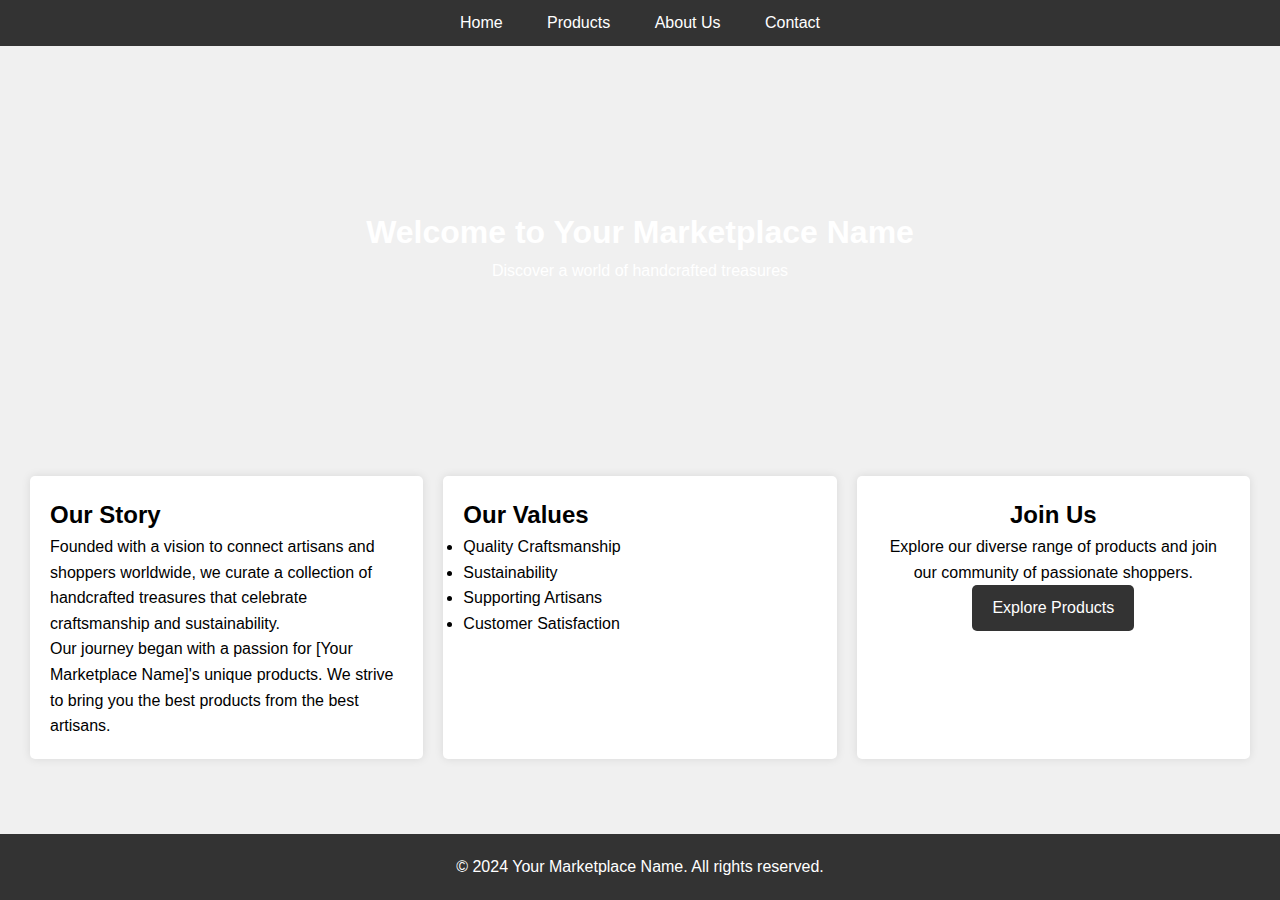
==== about.html @ b640625b "home page - additional tabs." ====
<!DOCTYPE html>
<html lang="en">
<head>
    <meta charset="UTF-8">
    <meta name="viewport" content="width=device-width, initial-scale=1.0">
    <title>About Us - Your Marketplace Name</title>
    <!-- <link rel="stylesheet" href="styles.css"> -->

    <style>
        /* Reset and basic styles */
        * {
            box-sizing: border-box;
            margin: 0;
            padding: 0;
        }

        body {
            font-family: Arial, sans-serif;
            line-height: 1.6;
            background-color: #f0f0f0;
        }

        header {
            background-color: #333;
            color: #fff;
            padding: 10px 0;
        }

        header nav ul {
            list-style-type: none;
            text-align: center;
        }

        header nav ul li {
            display: inline-block;
            margin: 0 10px;
        }

        header nav ul li a {
            color: #fff;
            text-decoration: none;
            padding: 5px 10px;
        }

        .hero {
            background-image: url('background-image.jpg');
            background-size: cover;
            height: 400px;
            display: flex;
            align-items: center;
            justify-content: center;
            text-align: center;
            color: #fff;
        }

        .hero-content {
            max-width: 800px;
            margin: auto;
        }

        .main-content {
            padding: 20px;
            display: flex;
            justify-content: space-around;
            flex-wrap: wrap;
        }

        .about,
        .values,
        .cta {
            flex: 1;
            margin: 10px;
            background-color: #fff;
            padding: 20px;
            border-radius: 5px;
            box-shadow: 0 0 10px rgba(0, 0, 0, 0.1);
        }

        .cta {
            text-align: center;
        }

        .button {
            display: inline-block;
            background-color: #333;
            color: #fff;
            padding: 10px 20px;
            text-decoration: none;
            border-radius: 5px;
            transition: background-color 0.3s ease;
        }

        .button:hover {
            background-color: #555;
        }

        footer {
            text-align: center;
            padding: 20px;
            background-color: #333;
            color: #fff;
            position: fixed;
            bottom: 0;
            width: 100%;
        }

    </style>

</head>
<body>
    <header>
        <nav>
            <ul>
                <li><a href="#">Home</a></li>
                <li><a href="#">Products</a></li>
                <li><a href="#">About Us</a></li>
                <li><a href="#">Contact</a></li>
            </ul>
        </nav>
    </header>
    
    <section class="hero">
        <div class="hero-content">
            <h1>Welcome to Your Marketplace Name</h1>
            <p>Discover a world of handcrafted treasures</p>
        </div>
    </section>
    
    <section class="main-content">
        <div class="about">
            <h2>Our Story</h2>
            <p>Founded with a vision to connect artisans and shoppers worldwide, we curate a collection of handcrafted treasures that celebrate craftsmanship and sustainability.</p>
            <p>Our journey began with a passion for [Your Marketplace Name]'s unique products. We strive to bring you the best products from the best artisans.</p>
        </div>
        
        <div class="values">
            <h2>Our Values</h2>
            <ul>
                <li>Quality Craftsmanship</li>
                <li>Sustainability</li>
                <li>Supporting Artisans</li>
                <li>Customer Satisfaction</li>
            </ul>
        </div>
        
        <div class="cta">
            <h2>Join Us</h2>
            <p>Explore our diverse range of products and join our community of passionate shoppers.</p>
            <a href="#" class="button">Explore Products</a>
        </div>
    </section>
    
    <footer>
        <p>&copy; 2024 Your Marketplace Name. All rights reserved.</p>
    </footer>
</body>
</html>
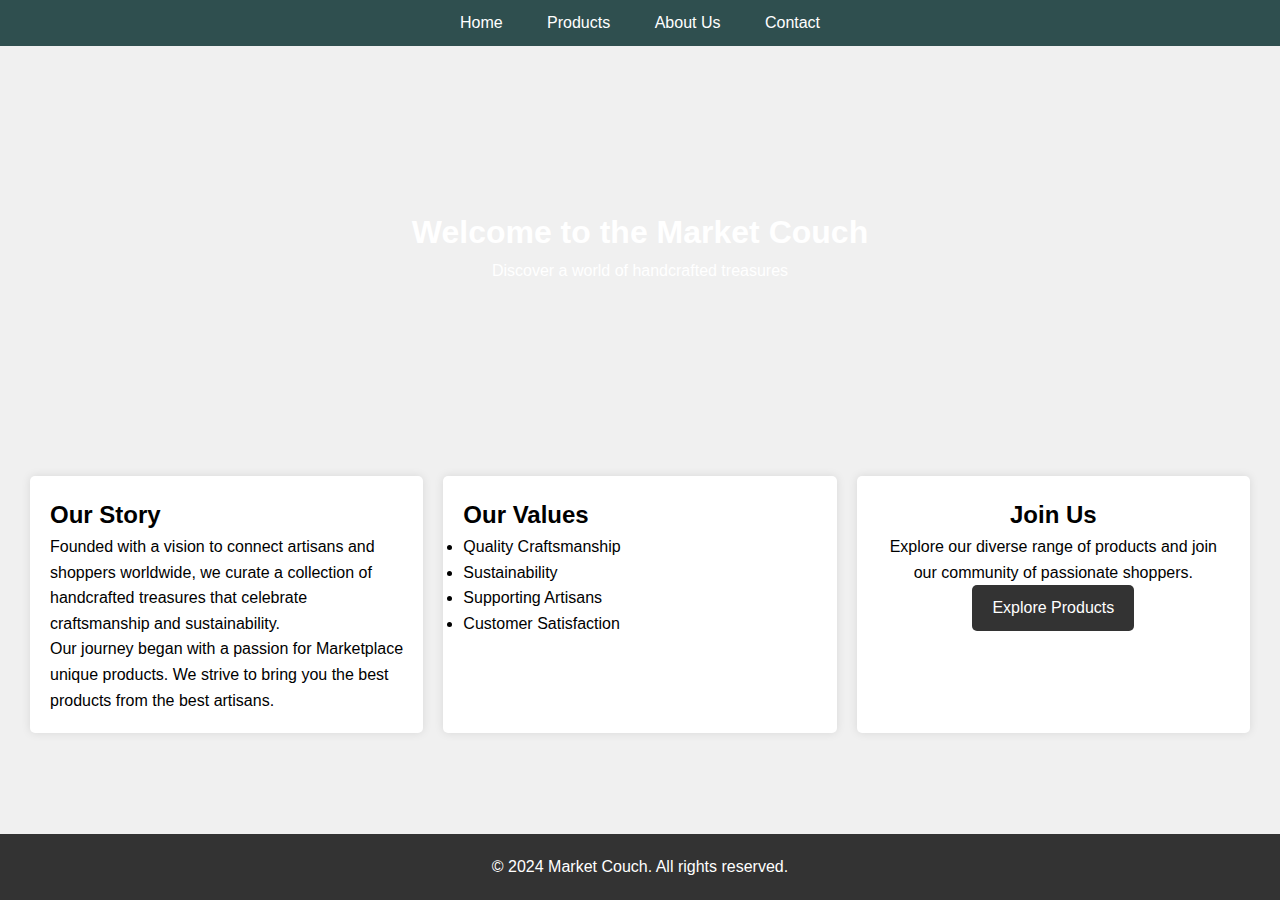
==== commit b2193e99: "about page modified" ====
--- a/about.html
+++ b/about.html
@@ -21,7 +21,7 @@
         }
 
         header {
-            background-color: #333;
+            background-color: darkslategrey;
             color: #fff;
             padding: 10px 0;
         }
@@ -121,7 +121,7 @@
     
     <section class="hero">
         <div class="hero-content">
-            <h1>Welcome to Your Marketplace Name</h1>
+            <h1>Welcome to the Market Couch</h1>
             <p>Discover a world of handcrafted treasures</p>
         </div>
     </section>
@@ -130,7 +130,7 @@
         <div class="about">
             <h2>Our Story</h2>
             <p>Founded with a vision to connect artisans and shoppers worldwide, we curate a collection of handcrafted treasures that celebrate craftsmanship and sustainability.</p>
-            <p>Our journey began with a passion for [Your Marketplace Name]'s unique products. We strive to bring you the best products from the best artisans.</p>
+            <p>Our journey began with a passion for Marketplace unique products. We strive to bring you the best products from the best artisans.</p>
         </div>
         
         <div class="values">
@@ -151,7 +151,7 @@
     </section>
     
     <footer>
-        <p>&copy; 2024 Your Marketplace Name. All rights reserved.</p>
+        <p>&copy; 2024 Market Couch. All rights reserved.</p>
     </footer>
 </body>
 </html>
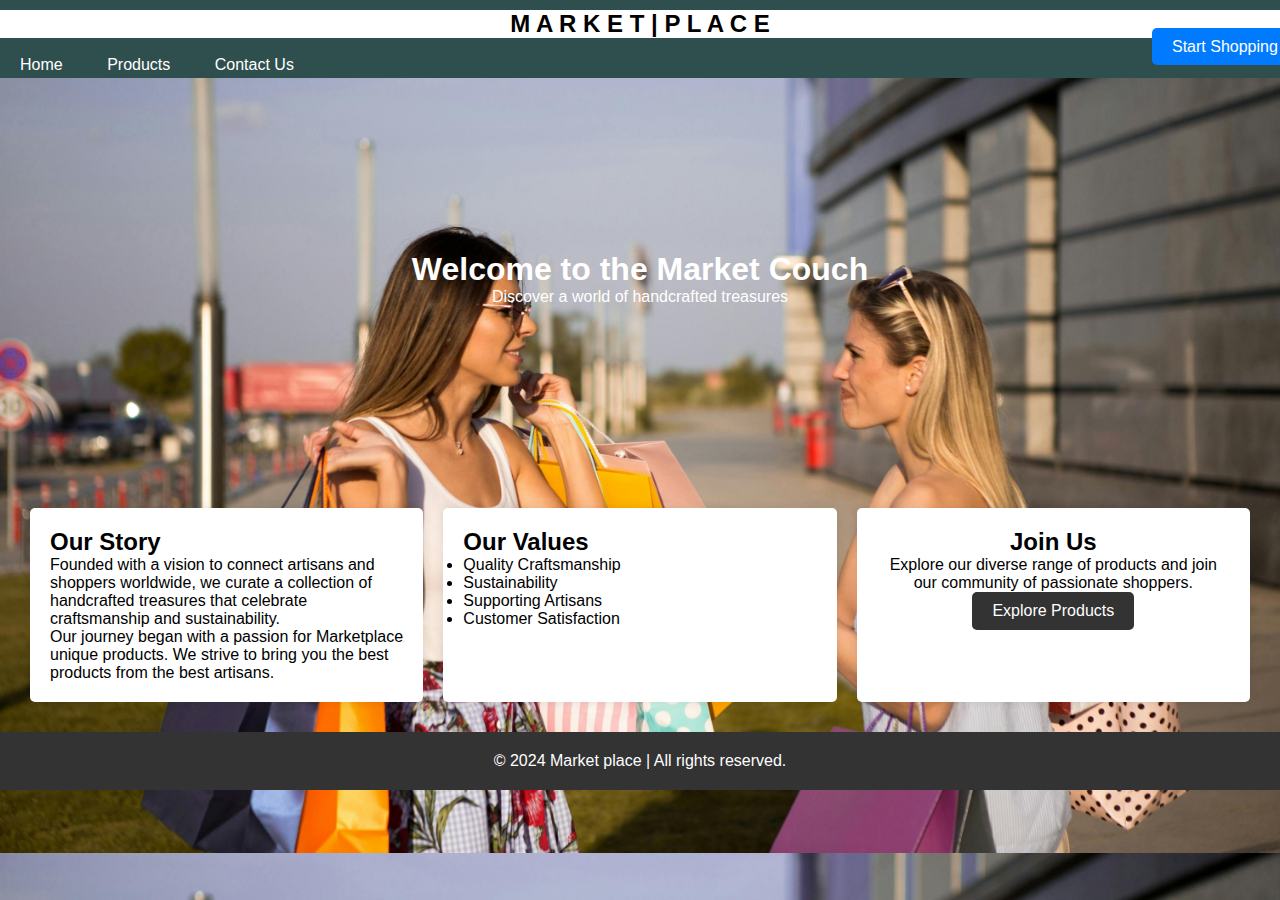
==== commit 82597c77: "Pages added for modification" ====
--- a/about.html
+++ b/about.html
@@ -9,39 +9,61 @@
     <style>
         /* Reset and basic styles */
         * {
-            box-sizing: border-box;
-            margin: 0;
-            padding: 0;
+        margin: 0;
+        padding: 0;
+        box-sizing: border-box;
         }
 
+        /* Basic Styles */
         body {
-            font-family: Arial, sans-serif;
-            line-height: 1.6;
-            background-color: #f0f0f0;
+            font-family: 'Lucida Sans', 'Lucida Sans Regular', 'Lucida Grande', 'Lucida Sans Unicode', Geneva, Verdana, sans-serif ;
+            background-image: url('img4.jpg');
+            background-size: cover;
+        }
+
+        .container {
+            max-width: 1200px;
+            margin: 0 auto;
+            padding: 0 20px;
         }
 
         header {
             background-color: darkslategrey;
-            color: #fff;
             padding: 10px 0;
+            padding-bottom: 4px;
+            text-decoration: wavy;
         }
-
-        header nav ul {
-            list-style-type: none;
+        .top {
+            padding: 0px;
+            background-color: white;
             text-align: center;
         }
 
-        header nav ul li {
+        nav ul {
+            list-style: none;
             display: inline-block;
-            margin: 0 10px;
         }
 
-        header nav ul li a {
+        nav ul li {
+            display: inline;
+        }
+
+        nav ul li a {
             color: #fff;
             text-decoration: none;
-            padding: 5px 10px;
+            padding: 10px 20px;
         }
 
+        .btn {
+        background-color: #007bff;
+        color: #fff;
+        padding: 10px 20px;
+        text-decoration: none;
+        border-radius: 5px;
+        position: relative;
+        left: 90%;
+
+        }
         .hero {
             background-image: url('background-image.jpg');
             background-size: cover;
@@ -80,6 +102,18 @@
             text-align: center;
         }
 
+        .btn {
+            /* display: inline-block; */
+            background-color: #007bff;
+            color: #fff;
+            padding: 10px 20px;
+            text-decoration: none;
+            border-radius: 5px;
+            position: relative;
+            left: 90%;
+
+}
+
         .button {
             display: inline-block;
             background-color: #333;
@@ -95,13 +129,11 @@
         }
 
         footer {
-            text-align: center;
-            padding: 20px;
             background-color: #333;
             color: #fff;
-            position: fixed;
+            text-align: center;
+            padding: 20px 0;
             bottom: 0;
-            width: 100%;
         }
 
     </style>
@@ -109,13 +141,15 @@
 </head>
 <body>
     <header>
+        <div class="top"><h2>M A R K E T  |  P L A C E</h2></div>
+        <a href="#" class="btn">Start Shopping</a>
         <nav>
             <ul>
-                <li><a href="#">Home</a></li>
-                <li><a href="#">Products</a></li>
-                <li><a href="#">About Us</a></li>
-                <li><a href="#">Contact</a></li>
+                <li><a href="index.html">Home</a></li>
+                <li><a href="#services">Products</a></li>
+                <li><a href="contact.html">Contact Us</a></li>
             </ul>
+
         </nav>
     </header>
     
@@ -151,7 +185,9 @@
     </section>
     
     <footer>
-        <p>&copy; 2024 Market Couch. All rights reserved.</p>
+        <div class="container">
+            <p>&copy; 2024 Market place | All rights reserved.</p>
+        </div>
     </footer>
 </body>
 </html>
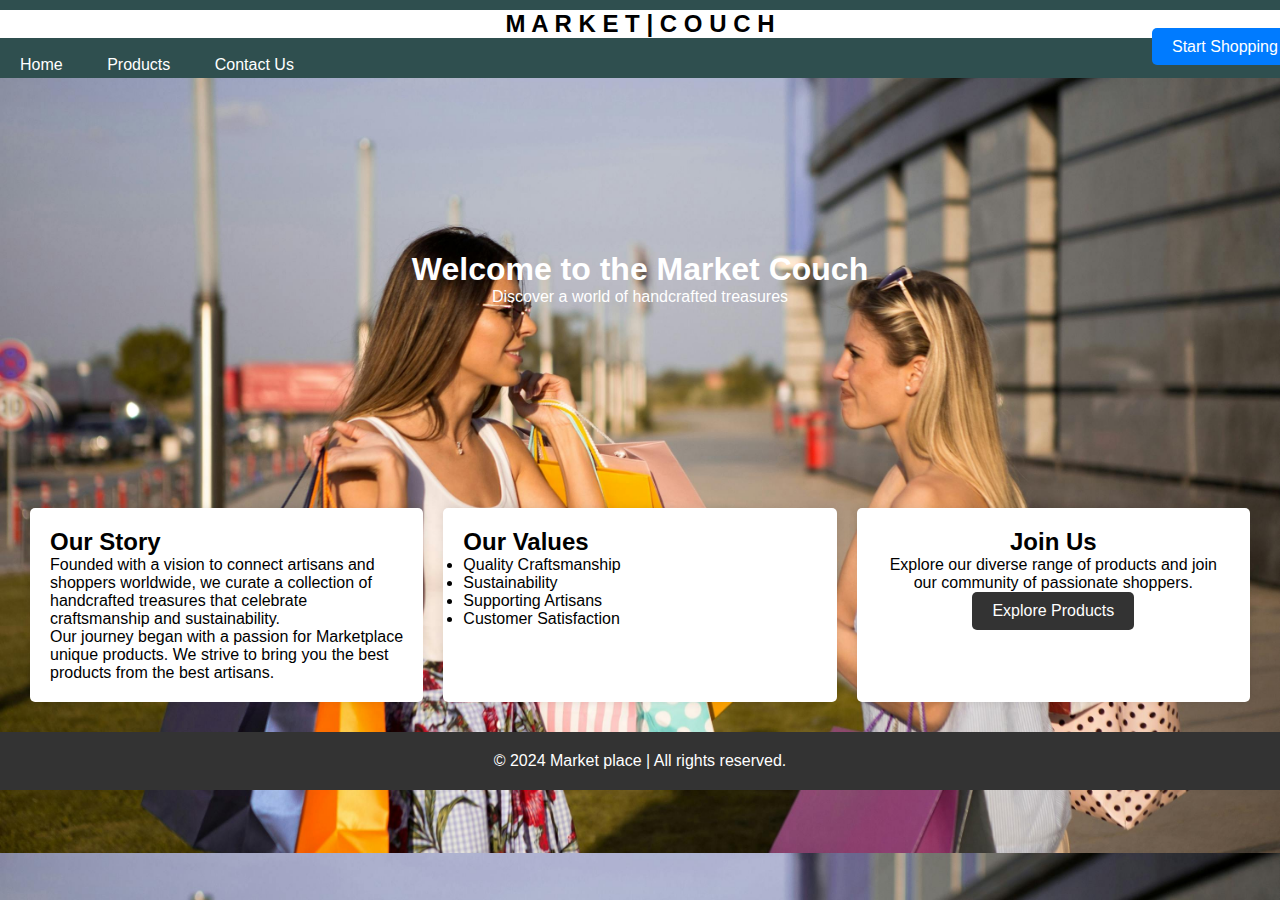
==== commit 91ca3e95: "contact page modified" ====
--- a/about.html
+++ b/about.html
@@ -141,7 +141,7 @@
 </head>
 <body>
     <header>
-        <div class="top"><h2>M A R K E T  |  P L A C E</h2></div>
+        <div class="top"><h2>M A R K E T  |  C O U C H</h2></div>
         <a href="#" class="btn">Start Shopping</a>
         <nav>
             <ul>
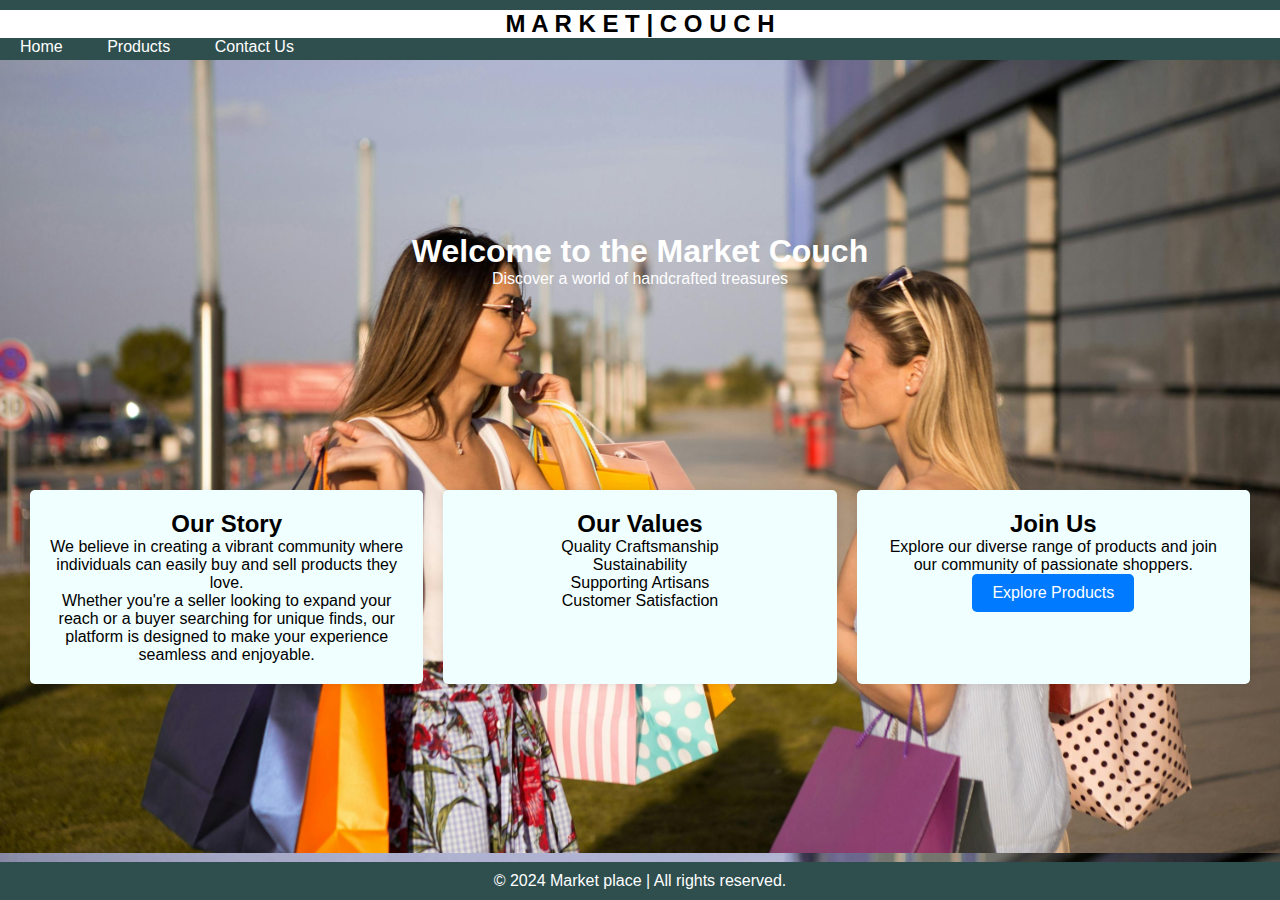
==== commit 84825174: "Contact page design modified." ====
--- a/about.html
+++ b/about.html
@@ -9,9 +9,9 @@
     <style>
         /* Reset and basic styles */
         * {
-        margin: 0;
-        padding: 0;
-        box-sizing: border-box;
+            margin: 0;
+            padding: 0;
+            box-sizing: border-box;
         }
 
         /* Basic Styles */
@@ -55,13 +55,13 @@
         }
 
         .btn {
-        background-color: #007bff;
-        color: #fff;
-        padding: 10px 20px;
-        text-decoration: none;
-        border-radius: 5px;
-        position: relative;
-        left: 90%;
+            background-color: #007bff;
+            color: #fff;
+            padding: 10px 20px;
+            text-decoration: none;
+            border-radius: 5px;
+            position: relative;
+            left: 90%;
 
         }
         .hero {
@@ -92,10 +92,14 @@
         .cta {
             flex: 1;
             margin: 10px;
-            background-color: #fff;
+            background-color: azure;
             padding: 20px;
             border-radius: 5px;
             box-shadow: 0 0 10px rgba(0, 0, 0, 0.1);
+            text-align: center;
+        }
+        .values ul {
+            list-style: none;
         }
 
         .cta {
@@ -116,7 +120,7 @@
 
         .button {
             display: inline-block;
-            background-color: #333;
+            background-color: #007bff;
             color: #fff;
             padding: 10px 20px;
             text-decoration: none;
@@ -129,11 +133,14 @@
         }
 
         footer {
-            background-color: #333;
-            color: #fff;
-            text-align: center;
-            padding: 20px 0;
+            position: fixed;
+            left: 0;
             bottom: 0;
+            width: 100%;
+            background-color: darkslategrey;
+            color: #fff;
+            text-align: center;
+            padding: 10px 0;
         }
 
     </style>
@@ -142,7 +149,7 @@
 <body>
     <header>
         <div class="top"><h2>M A R K E T  |  C O U C H</h2></div>
-        <a href="#" class="btn">Start Shopping</a>
+        <!-- <a href="#" class="btn">Start Shopping</a> -->
         <nav>
             <ul>
                 <li><a href="index.html">Home</a></li>
@@ -163,8 +170,8 @@
     <section class="main-content">
         <div class="about">
             <h2>Our Story</h2>
-            <p>Founded with a vision to connect artisans and shoppers worldwide, we curate a collection of handcrafted treasures that celebrate craftsmanship and sustainability.</p>
-            <p>Our journey began with a passion for Marketplace unique products. We strive to bring you the best products from the best artisans.</p>
+            <p>We believe in creating a vibrant community where individuals can easily buy and sell products they love. </p>
+            <p>Whether you're a seller looking to expand your reach or a buyer searching for unique finds, our platform is designed to make your experience seamless and enjoyable.</p>
         </div>
         
         <div class="values">
